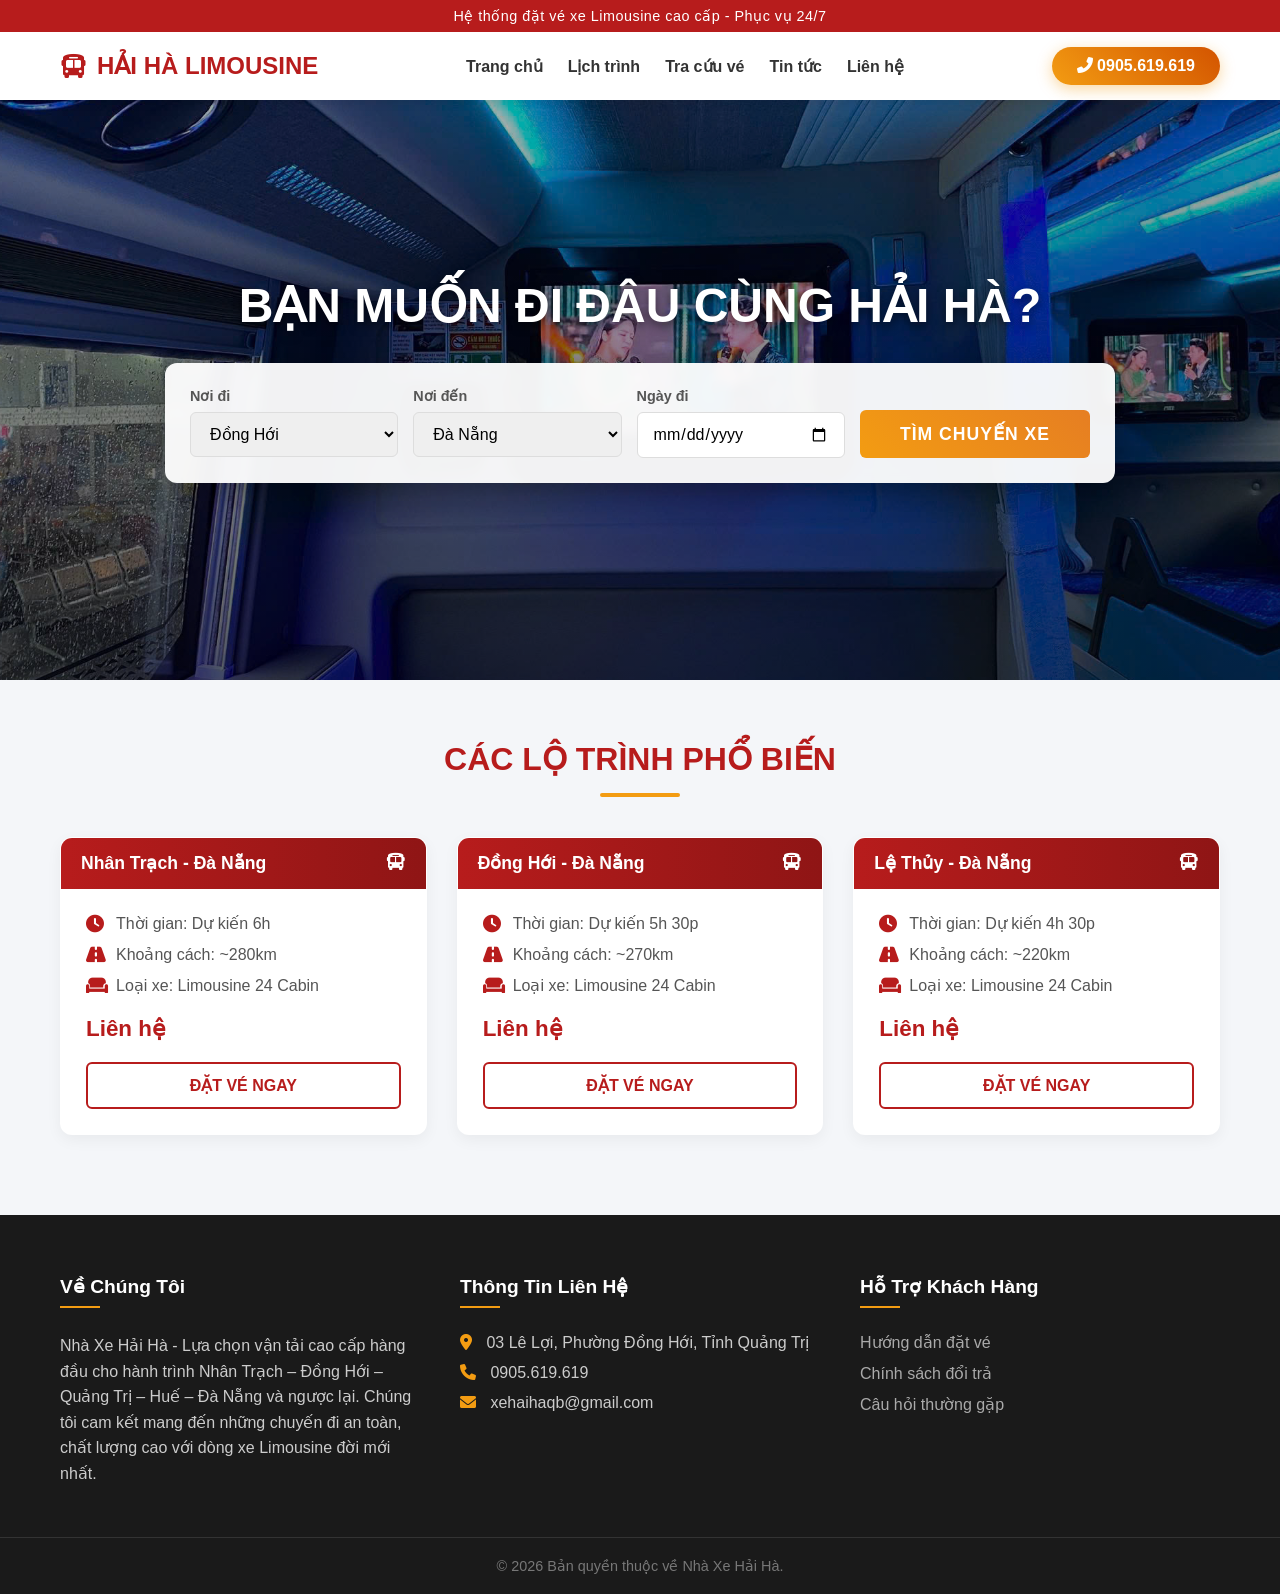
==== index.html @ 60cc26a9 "Initial commit: Giao diện nhà xe Hải Hà hoàn chỉnh" ====
<!DOCTYPE html>
<html lang="vi">
<head>
    <meta charset="UTF-8">
    <meta name="viewport" content="width=device-width, initial-scale=1.0">
    <title>Trang Chủ - Nhà Xe Hải Hà</title>
    <link rel="stylesheet" href="https://cdnjs.cloudflare.com/ajax/libs/font-awesome/6.0.0/css/all.min.css">
    <style>
        :root {
            --primary-color: #B71C1C;
            --secondary-color: #f39c12;
            --text-color: #333;
            --white: #ffffff;
            --bg-light: #f4f6f9;
        }

        * {
            margin: 0;
            padding: 0;
            box-sizing: border-box;
            font-family: 'Segoe UI', Tahoma, Geneva, Verdana, sans-serif;
        }

        html { scroll-behavior: smooth; }

        body {
            background-color: var(--bg-light);
            color: var(--text-color);
            overflow-x: hidden;
        }

        /* --- PRELOADER --- */
        #preloader {
            position: fixed;
            top: 0;
            left: 0;
            width: 100%;
            height: 100%;
            background-color: var(--white);
            z-index: 9999;
            display: flex;
            justify-content: center;
            align-items: center;
            flex-direction: column;
            transition: opacity 0.5s ease-out;
        }

        .loader {
            border: 5px solid #f3f3f3;
            border-top: 5px solid var(--primary-color);
            border-radius: 50%;
            width: 50px;
            height: 50px;
            animation: spin 1s linear infinite;
            margin-bottom: 15px;
        }

        .loader-text {
            color: var(--primary-color);
            font-weight: bold;
            font-size: 1.2rem;
            letter-spacing: 2px;
            animation: blink 1.5s infinite;
        }

        @keyframes spin { 0% { transform: rotate(0deg); } 100% { transform: rotate(360deg); } }
        @keyframes blink { 0%, 100% { opacity: 1; } 50% { opacity: 0.5; } }

        /* --- HEADER --- */
        header {
            background-color: var(--white);
            box-shadow: 0 2px 10px rgba(0,0,0,0.1);
            position: fixed;
            width: 100%;
            top: 0;
            z-index: 1000;
            animation: slideDown 0.8s ease-out;
        }

        @keyframes slideDown {
            from { transform: translateY(-100%); }
            to { transform: translateY(0); }
        }

        .top-bar {
            background-color: var(--primary-color);
            color: var(--white);
            padding: 8px 0;
            font-size: 0.9rem;
            text-align: center;
            letter-spacing: 0.5px;
        }

        .nav-container {
            max-width: 1200px;
            margin: 0 auto;
            display: flex;
            justify-content: space-between;
            align-items: center;
            padding: 15px 20px;
        }

        .logo {
            font-size: 24px;
            font-weight: 800;
            color: var(--primary-color);
            text-transform: uppercase;
            text-decoration: none;
            display: flex;
            align-items: center;
            gap: 10px;
        }

        .nav-links {
            list-style: none;
            display: flex;
            gap: 25px;
        }

        .nav-links a {
            text-decoration: none;
            color: var(--text-color);
            font-weight: 600;
            transition: all 0.3s ease;
            position: relative;
        }

        .nav-links a::after {
            content: '';
            position: absolute;
            width: 0;
            height: 2px;
            bottom: -5px;
            left: 0;
            background-color: var(--primary-color);
            transition: width 0.3s;
        }

        .nav-links a:hover::after { width: 100%; }
        .nav-links a:hover { color: var(--primary-color); }

        .hotline-btn {
            background: linear-gradient(45deg, var(--secondary-color), #d35400);
            color: var(--white);
            padding: 10px 25px;
            border-radius: 50px;
            text-decoration: none;
            font-weight: bold;
            box-shadow: 0 4px 15px rgba(243, 156, 18, 0.4);
            transition: transform 0.3s ease;
        }

        .hotline-btn:hover { transform: scale(1.05); }

        /* --- HERO SECTION --- */
        .hero {
            margin-top: 80px; 
            height: 600px;
            position: relative; 
            display: flex;
            flex-direction: column;
            justify-content: center;
            align-items: center;
            text-align: center;
            color: var(--white);
            padding: 20px;
            overflow: hidden; 
            background-color: #222;
        }

        .hero-slideshow {
            position: absolute;
            top: 0;
            left: 0;
            width: 100%;
            height: 100%;
            z-index: 0;
        }

        .slide-item {
            position: absolute;
            top: 0;
            left: 0;
            width: 100%;
            height: 100%;
            background-size: cover;
            background-position: center;
            background-repeat: no-repeat;
            opacity: 0;
            transform: scale(1);
            transition: opacity 1s ease-in-out, transform 6s linear; 
        }

        .slide-item.active {
            opacity: 1; 
            transform: scale(1.1); 
        }

        .hero-overlay {
            position: absolute;
            top: 0;
            left: 0;
            width: 100%;
            height: 100%;
            background: linear-gradient(to bottom, rgba(0,0,0,0.3), rgba(0,0,0,0.6));
            z-index: 1; 
        }

        .hero h1, .search-box { position: relative; z-index: 2; }

        @keyframes fadeInUp {
            from { opacity: 0; transform: translateY(40px); }
            to { opacity: 1; transform: translateY(0); }
        }

        .hero h1 {
            font-size: 3rem;
            margin-bottom: 30px;
            text-transform: uppercase;
            text-shadow: 0 4px 10px rgba(0,0,0,0.5);
            opacity: 0; 
            animation: fadeInUp 1s ease-out 0.5s forwards; 
        }

        /* --- SEARCH BOX --- */
        .search-box {
            background: rgba(255, 255, 255, 0.95);
            padding: 25px;
            border-radius: 12px;
            display: flex;
            flex-wrap: wrap;
            gap: 15px;
            box-shadow: 0 8px 30px rgba(0,0,0,0.3);
            max-width: 950px;
            width: 100%;
            color: var(--text-color);
            backdrop-filter: blur(5px);
            opacity: 0;
            animation: fadeInUp 1s ease-out 0.8s forwards;
        }

        .input-group {
            flex: 1;
            min-width: 200px;
            display: flex;
            flex-direction: column;
            text-align: left;
        }

        .input-group label {
            font-size: 0.9rem;
            color: #555;
            margin-bottom: 8px;
            font-weight: 700;
        }

        .input-group input, .input-group select {
            padding: 12px 15px;
            border: 1px solid #ddd;
            border-radius: 6px;
            font-size: 1rem;
            outline: none;
            transition: border-color 0.3s, box-shadow 0.3s;
        }

        .input-group input:focus, .input-group select:focus {
            border-color: var(--secondary-color);
            box-shadow: 0 0 0 3px rgba(243, 156, 18, 0.2);
        }

        .search-btn {
            background: linear-gradient(45deg, var(--secondary-color), #e67e22);
            color: var(--white);
            border: none;
            padding: 0 40px;
            border-radius: 6px;
            font-size: 1.1rem;
            font-weight: 700;
            cursor: pointer;
            transition: all 0.3s;
            margin-top: auto; 
            height: 48px; 
            text-transform: uppercase;
            letter-spacing: 1px;
            animation: pulse 2s infinite;
        }

        @keyframes pulse {
            0% { box-shadow: 0 0 0 0 rgba(243, 156, 18, 0.7); }
            70% { box-shadow: 0 0 0 10px rgba(243, 156, 18, 0); }
            100% { box-shadow: 0 0 0 0 rgba(243, 156, 18, 0); }
        }

        .search-btn:hover {
            transform: translateY(-2px);
            box-shadow: 0 5px 15px rgba(230, 126, 34, 0.4);
        }

        /* --- ROUTES LIST (Đã chỉnh sửa phần này) --- */
        .container {
            max-width: 1200px;
            margin: 60px auto;
            padding: 0 20px;
        }

        /* Sửa layout tiêu đề ra giữa chuẩn */
        .section-title {
            text-align: center; /* Căn giữa văn bản */
            margin-bottom: 40px;
            color: var(--primary-color);
            text-transform: uppercase;
            font-size: 2rem;
            font-weight: 800; /* Đậm hơn */
            position: relative;
            /* Xóa các thuộc tính transform cũ */
            opacity: 0;
            animation: fadeInUp 1s ease-out 1s forwards;
        }
        
        /* Chỉnh dấu gạch chân nằm giữa theo tiêu đề */
        .section-title::after {
            content: '';
            display: block;
            width: 80px; /* Dài hơn chút cho đẹp */
            height: 4px;
            background: var(--secondary-color);
            margin: 15px auto 0; /* Auto margin để tự căn giữa theo cha */
            border-radius: 2px;
        }

        .route-grid {
            display: grid;
            grid-template-columns: repeat(auto-fit, minmax(320px, 1fr));
            gap: 30px;
            justify-content: center; /* Căn giữa các thẻ vé nếu màn hình quá rộng */
        }

        .route-card {
            background: var(--white);
            border-radius: 12px;
            overflow: hidden;
            box-shadow: 0 5px 15px rgba(0,0,0,0.05);
            transition: all 0.4s ease;
            border: 1px solid transparent;
            position: relative;
            top: 0;
            opacity: 0; 
            animation: fadeInUp 0.8s ease-out forwards;
        }

        .route-card:nth-child(1) { animation-delay: 1.2s; }
        .route-card:nth-child(2) { animation-delay: 1.4s; }
        .route-card:nth-child(3) { animation-delay: 1.6s; }

        .route-card:hover {
            top: -10px;
            box-shadow: 0 15px 30px rgba(0,0,0,0.15);
            border-color: rgba(183, 28, 28, 0.2);
        }

        .card-header {
            background: linear-gradient(to right, var(--primary-color), #8f1515);
            color: white;
            padding: 15px 20px;
            font-weight: bold;
            display: flex;
            justify-content: space-between;
            font-size: 1.1rem;
        }

        .card-body { padding: 25px; }

        .route-info {
            margin-bottom: 12px;
            font-size: 1rem;
            color: #555;
            display: flex;
            align-items: center;
        }

        .route-info i {
            width: 30px;
            color: var(--primary-color);
            font-size: 1.1rem;
        }

        .price {
            font-size: 1.4rem;
            color: var(--primary-color);
            font-weight: 800;
            margin-top: 20px;
            display: block;
        }

        .book-btn {
            display: block;
            width: 100%;
            padding: 12px;
            background-color: var(--white);
            color: var(--primary-color);
            text-align: center;
            text-decoration: none;
            margin-top: 20px;
            border-radius: 6px;
            font-weight: bold;
            border: 2px solid var(--primary-color);
            transition: all 0.3s;
            text-transform: uppercase;
        }

        .book-btn:hover {
            background-color: var(--primary-color);
            color: var(--white);
            box-shadow: 0 5px 15px rgba(183, 28, 28, 0.3);
        }

        /* --- FOOTER --- */
        footer {
            background-color: #1a1a1a;
            color: #ccc;
            padding: 60px 0 20px;
            margin-top: 80px;
        }

        .footer-content {
            max-width: 1200px;
            margin: 0 auto;
            padding: 0 20px;
            display: grid;
            grid-template-columns: repeat(auto-fit, minmax(250px, 1fr));
            gap: 40px;
        }

        .footer-col h3 {
            color: var(--white);
            margin-bottom: 25px;
            font-size: 1.2rem;
            position: relative;
            padding-bottom: 10px;
        }
        
        .footer-col h3::before {
            content: '';
            position: absolute;
            left: 0;
            bottom: 0;
            width: 40px;
            height: 2px;
            background: var(--secondary-color);
        }

        .footer-col p { line-height: 1.6; }
        .footer-col ul { list-style: none; }
        .footer-col ul li { margin-bottom: 12px; }
        
        .footer-col ul li a {
            text-decoration: none;
            transition: color 0.3s;
        }
        
        .footer-col ul li a:hover {
            color: var(--secondary-color) !important;
            padding-left: 5px;
        }

        .footer-col i {
            margin-right: 10px;
            color: var(--secondary-color);
        }

        .copyright {
            text-align: center;
            padding-top: 20px;
            border-top: 1px solid #333;
            margin-top: 50px;
            font-size: 0.9rem;
            color: #777;
        }
    </style>
</head>
<body>

    <div id="preloader">
        <div class="loader"></div>
        <div class="loader-text">HẢI HÀ LIMOUSINE...</div>
    </div>

    <header>
        <div class="top-bar">
            Hệ thống đặt vé xe Limousine cao cấp - Phục vụ 24/7
        </div>
        <div class="nav-container">
            <a href="#" class="logo"><i class="fas fa-bus"></i> HẢI HÀ LIMOUSINE</a>
            <ul class="nav-links">
                <li><a href="#">Trang chủ</a></li>
                <li><a href="#">Lịch trình</a></li>
                <li><a href="#">Tra cứu vé</a></li>
                <li><a href="#">Tin tức</a></li>
                <li><a href="#">Liên hệ</a></li>
            </ul>
            <a href="tel:0900000000" class="hotline-btn"><i class="fas fa-phone-alt"></i> 0905.619.619</a>
        </div>
    </header>

    <section class="hero">
        <div class="hero-slideshow">
            <div class="slide-item active" style="background-image: url('avata1.jpg');"></div>
            <div class="slide-item" style="background-image: url('avata2.jpg');"></div>
            <div class="slide-item" style="background-image: url('avata3.jpg');"></div>
            <div class="slide-item" style="background-image: url('avata4.jpg');"></div>
            <div class="slide-item" style="background-image: url('avata5.jpg');"></div>
            <div class="slide-item" style="background-image: url('avata6.jpg');"></div>
            <div class="slide-item" style="background-image: url('avata7.jpg');"></div>
            <div class="slide-item" style="background-image: url('avata8.jpg');"></div>
        </div>

        <div class="hero-overlay"></div>

        <h1>Bạn muốn đi đâu cùng Hải Hà?</h1>
        
        <div class="search-box">
            <div class="input-group">
                <label>Nơi đi</label>
                <select>
                    <option>Đồng Hới </option>
                    <option>Nhân Trạch</option>
                    <option>Ba Dốc</option>
                    <option>Quán Hàu</option>
                    <option>Dinh Mười</option>
                    <option>Lệ Thủy</option>
                    <option>Đà Nẵng</option>
                </select>
            </div>
            <div class="input-group">
                <label>Nơi đến</label>
                <select>
                    <option>Đà Nẵng</option>
                    <option>Ba Dốc</option>
                    <option>Nhân Trạch</option>
                    <option>Quang Phú</option>
                    <option>Đồng Hới</option>
                </select>
            </div>
            <div class="input-group">
                <label>Ngày đi</label>
                <input type="date">
            </div>
            <button class="search-btn" onclick="window.open('https://vexere.com/vi-VN/xe-hai-ha-limousine/', '_blank')">TÌM CHUYẾN XE</button>
        </div>
    </section>

    <section class="container" id="routes">
        <h2 class="section-title">Các Lộ Trình Phổ Biến</h2>
        
        <div class="route-grid">
            
            <div class="route-card">
                <div class="card-header">
                    <span>Nhân Trạch - Đà Nẵng</span>
                    <i class="fas fa-bus"></i>
                </div>
                <div class="card-body">
                    <div class="route-info"><i class="fas fa-clock"></i> Thời gian: Dự kiến 6h</div>
                    <div class="route-info"><i class="fas fa-road"></i> Khoảng cách: ~280km</div>
                    <div class="route-info"><i class="fas fa-couch"></i> Loại xe: Limousine 24 Cabin</div>
                    <span class="price">Liên hệ</span>
                    <a href="https://vexere.com/vi-VN/xe-hai-ha-limousine/" target="_blank" class="book-btn">Đặt vé ngay</a>
                </div>
            </div>

            <div class="route-card">
                <div class="card-header">
                    <span>Đồng Hới - Đà Nẵng</span>
                    <i class="fas fa-bus"></i>
                </div>
                <div class="card-body">
                    <div class="route-info"><i class="fas fa-clock"></i> Thời gian: Dự kiến 5h 30p</div>
                    <div class="route-info"><i class="fas fa-road"></i> Khoảng cách: ~270km</div>
                    <div class="route-info"><i class="fas fa-couch"></i> Loại xe: Limousine 24 Cabin</div>
                    <span class="price">Liên hệ</span>
                    <a href="https://vexere.com/vi-VN/xe-hai-ha-limousine/" target="_blank" class="book-btn">Đặt vé ngay</a>
                </div>
            </div>

            <div class="route-card">
                <div class="card-header">
                    <span>Lệ Thủy - Đà Nẵng</span>
                    <i class="fas fa-bus"></i>
                </div>
                <div class="card-body">
                    <div class="route-info"><i class="fas fa-clock"></i> Thời gian: Dự kiến 4h 30p</div>
                    <div class="route-info"><i class="fas fa-road"></i> Khoảng cách: ~220km</div>
                    <div class="route-info"><i class="fas fa-couch"></i> Loại xe: Limousine 24 Cabin</div>
                    <span class="price">Liên hệ</span>
                    <a href="https://vexere.com/vi-VN/xe-hai-ha-limousine/" target="_blank" class="book-btn">Đặt vé ngay</a>
                </div>
            </div>

        </div>
    </section>

    <footer>
        <div class="footer-content">
            <div class="footer-col">
                <h3>Về Chúng Tôi</h3>
                <p>Nhà Xe Hải Hà - Lựa chọn vận tải cao cấp hàng đầu cho hành trình Nhân Trạch – Đồng Hới – Quảng Trị – Huế – Đà Nẵng và ngược lại. Chúng tôi cam kết mang đến những chuyến đi an toàn, chất lượng cao với dòng xe Limousine đời mới nhất.</p>
            </div>
            <div class="footer-col">
                <h3>Thông Tin Liên Hệ</h3>
                <ul>
                    <li><i class="fas fa-map-marker-alt"></i> 03 Lê Lợi, Phường Đồng Hới, Tỉnh Quảng Trị</li>
                    <li><i class="fas fa-phone"></i> 0905.619.619</li>
                    <li><i class="fas fa-envelope"></i> xehaihaqb@gmail.com</li>
                </ul>
            </div>
            <div class="footer-col">
                <h3>Hỗ Trợ Khách Hàng</h3>
                <ul>
                    <li><a href="#" style="color:#aaa">Hướng dẫn đặt vé</a></li>
                    <li><a href="#" style="color:#aaa">Chính sách đổi trả</a></li>
                    <li><a href="#" style="color:#aaa">Câu hỏi thường gặp</a></li>
                </ul>
            </div>
        </div>
        <div class="copyright">
            &copy; 2026 Bản quyền thuộc về Nhà Xe Hải Hà.
        </div>
    </footer>

    <script>
        // PRELOADER
        window.addEventListener('load', function() {
            const preloader = document.getElementById('preloader');
            setTimeout(function() {
                preloader.style.opacity = '0';
                setTimeout(function() {
                    preloader.style.display = 'none';
                }, 500);
            }, 800);
        });

        // SLIDESHOW
        const slides = document.querySelectorAll('.slide-item');
        let currentSlide = 0;

        function nextSlide() {
            if (slides.length > 0) {
                slides[currentSlide].classList.remove('active');
                currentSlide = (currentSlide + 1) % slides.length;
                slides[currentSlide].classList.add('active');
            }
        }

        setInterval(nextSlide, 5000);
    </script>

</body>
</html>
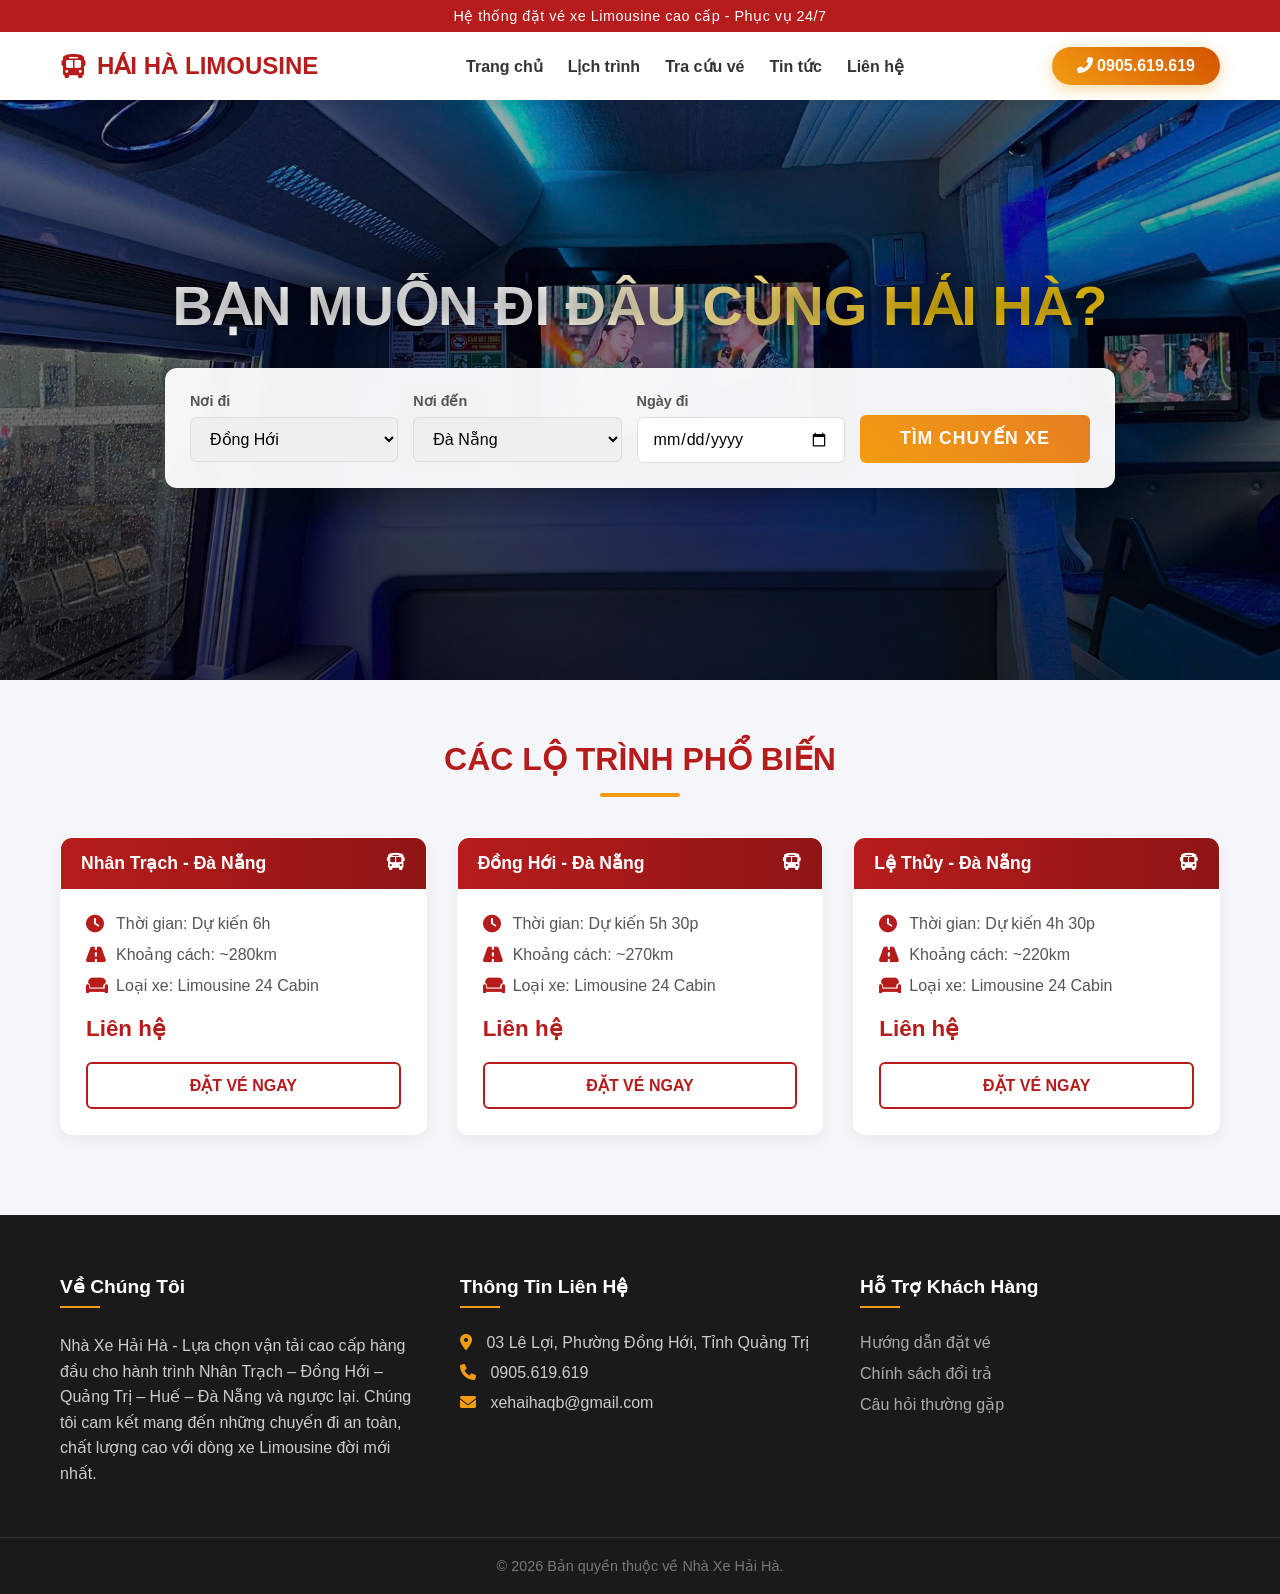
==== commit 86514812: "Cap nhat noi dung moi" ====
--- a/index.html
+++ b/index.html
@@ -100,6 +100,7 @@
             padding: 15px 20px;
         }
 
+        /* Hiệu ứng Logo quét sáng (Shimmer) */
         .logo {
             font-size: 24px;
             font-weight: 800;
@@ -109,6 +110,27 @@
             display: flex;
             align-items: center;
             gap: 10px;
+            position: relative;
+            overflow: hidden;
+        }
+
+        /* Tạo luồng sáng chạy qua logo */
+        .logo::before {
+            content: '';
+            position: absolute;
+            top: 0;
+            left: -100%;
+            width: 100%;
+            height: 100%;
+            background: linear-gradient(90deg, transparent, rgba(255,255,255,0.8), transparent);
+            transform: skewX(-25deg);
+            animation: shimmer 3s infinite;
+        }
+
+        @keyframes shimmer {
+            0% { left: -100%; }
+            20% { left: 100%; }
+            100% { left: 100%; }
         }
 
         .nav-links {
@@ -202,27 +224,62 @@
             left: 0;
             width: 100%;
             height: 100%;
-            background: linear-gradient(to bottom, rgba(0,0,0,0.3), rgba(0,0,0,0.6));
+            background: linear-gradient(to bottom, rgba(0,0,0,0.3), rgba(0,0,0,0.7));
             z-index: 1; 
         }
 
         .hero h1, .search-box { position: relative; z-index: 2; }
 
+        /* Animation mới cho H1: Tracking In + Gradient Text */
+        @keyframes trackingInExpand {
+            0% {
+                letter-spacing: -0.5em;
+                opacity: 0;
+            }
+            40% {
+                opacity: 0.6;
+            }
+            100% {
+                opacity: 1;
+                letter-spacing: normal;
+            }
+        }
+        
+        /* Hiệu ứng chữ ánh kim chảy */
+        @keyframes textFlow {
+            0% { background-position: 0% 50%; }
+            50% { background-position: 100% 50%; }
+            100% { background-position: 0% 50%; }
+        }
+
+        .hero h1 {
+            font-size: 3.5rem; /* To hơn chút */
+            margin-bottom: 30px;
+            font-weight: 900;
+            text-transform: uppercase;
+            
+            /* Tạo màu Gradient cho chữ (Hiệu ứng chữ vàng kim) */
+            background: linear-gradient(to right, #ffffff 20%, #f1c40f 40%, #f1c40f 60%, #ffffff 80%);
+            background-size: 200% auto;
+            color: #fff;
+            background-clip: text;
+            -webkit-background-clip: text;
+            -webkit-text-fill-color: transparent;
+
+            text-shadow: 0 0 20px rgba(0,0,0,0.5); /* Bóng đổ nhẹ đằng sau để nổi bật trên nền */
+            
+            /* Kết hợp 2 animation: Xuất hiện và Chảy màu */
+            animation: trackingInExpand 1.2s cubic-bezier(0.215, 0.610, 0.355, 1.000) 0.5s both,
+                       textFlow 3s linear infinite;
+        }
+
+        /* --- SEARCH BOX --- */
+        /* Animation nổi lên từ dưới */
         @keyframes fadeInUp {
             from { opacity: 0; transform: translateY(40px); }
             to { opacity: 1; transform: translateY(0); }
         }
 
-        .hero h1 {
-            font-size: 3rem;
-            margin-bottom: 30px;
-            text-transform: uppercase;
-            text-shadow: 0 4px 10px rgba(0,0,0,0.5);
-            opacity: 0; 
-            animation: fadeInUp 1s ease-out 0.5s forwards; 
-        }
-
-        /* --- SEARCH BOX --- */
         .search-box {
             background: rgba(255, 255, 255, 0.95);
             padding: 25px;
@@ -236,7 +293,7 @@
             color: var(--text-color);
             backdrop-filter: blur(5px);
             opacity: 0;
-            animation: fadeInUp 1s ease-out 0.8s forwards;
+            animation: fadeInUp 1s ease-out 1.2s forwards; /* Chạy sau H1 */
         }
 
         .input-group {
@@ -296,43 +353,59 @@
             box-shadow: 0 5px 15px rgba(230, 126, 34, 0.4);
         }
 
-        /* --- ROUTES LIST (Đã chỉnh sửa phần này) --- */
+        /* --- ROUTES LIST --- */
         .container {
             max-width: 1200px;
             margin: 60px auto;
             padding: 0 20px;
         }
 
-        /* Sửa layout tiêu đề ra giữa chuẩn */
+        /* Animation cho Tiêu đề Section: Focus Blur (Mờ -> Rõ) */
+        @keyframes textFocusIn {
+            0% {
+                filter: blur(12px);
+                opacity: 0;
+            }
+            100% {
+                filter: blur(0px);
+                opacity: 1;
+            }
+        }
+
         .section-title {
-            text-align: center; /* Căn giữa văn bản */
+            text-align: center; 
             margin-bottom: 40px;
             color: var(--primary-color);
             text-transform: uppercase;
             font-size: 2rem;
-            font-weight: 800; /* Đậm hơn */
+            font-weight: 800; 
             position: relative;
-            /* Xóa các thuộc tính transform cũ */
+            
             opacity: 0;
-            animation: fadeInUp 1s ease-out 1s forwards;
+            animation: textFocusIn 1s cubic-bezier(0.550, 0.085, 0.680, 0.530) 1.5s forwards; /* Delay 1.5s */
         }
         
-        /* Chỉnh dấu gạch chân nằm giữa theo tiêu đề */
         .section-title::after {
             content: '';
             display: block;
-            width: 80px; /* Dài hơn chút cho đẹp */
+            width: 0px; /* Bắt đầu từ 0 */
             height: 4px;
             background: var(--secondary-color);
-            margin: 15px auto 0; /* Auto margin để tự căn giữa theo cha */
+            margin: 15px auto 0; 
             border-radius: 2px;
+            /* Animation gạch chân chạy ra 2 bên */
+            animation: expandWidth 0.8s ease-out 2s forwards;
+        }
+
+        @keyframes expandWidth {
+            to { width: 80px; }
         }
 
         .route-grid {
             display: grid;
             grid-template-columns: repeat(auto-fit, minmax(320px, 1fr));
             gap: 30px;
-            justify-content: center; /* Căn giữa các thẻ vé nếu màn hình quá rộng */
+            justify-content: center;
         }
 
         .route-card {
@@ -348,9 +421,9 @@
             animation: fadeInUp 0.8s ease-out forwards;
         }
 
-        .route-card:nth-child(1) { animation-delay: 1.2s; }
-        .route-card:nth-child(2) { animation-delay: 1.4s; }
-        .route-card:nth-child(3) { animation-delay: 1.6s; }
+        .route-card:nth-child(1) { animation-delay: 1.8s; }
+        .route-card:nth-child(2) { animation-delay: 2.0s; }
+        .route-card:nth-child(3) { animation-delay: 2.2s; }
 
         .route-card:hover {
             top: -10px;
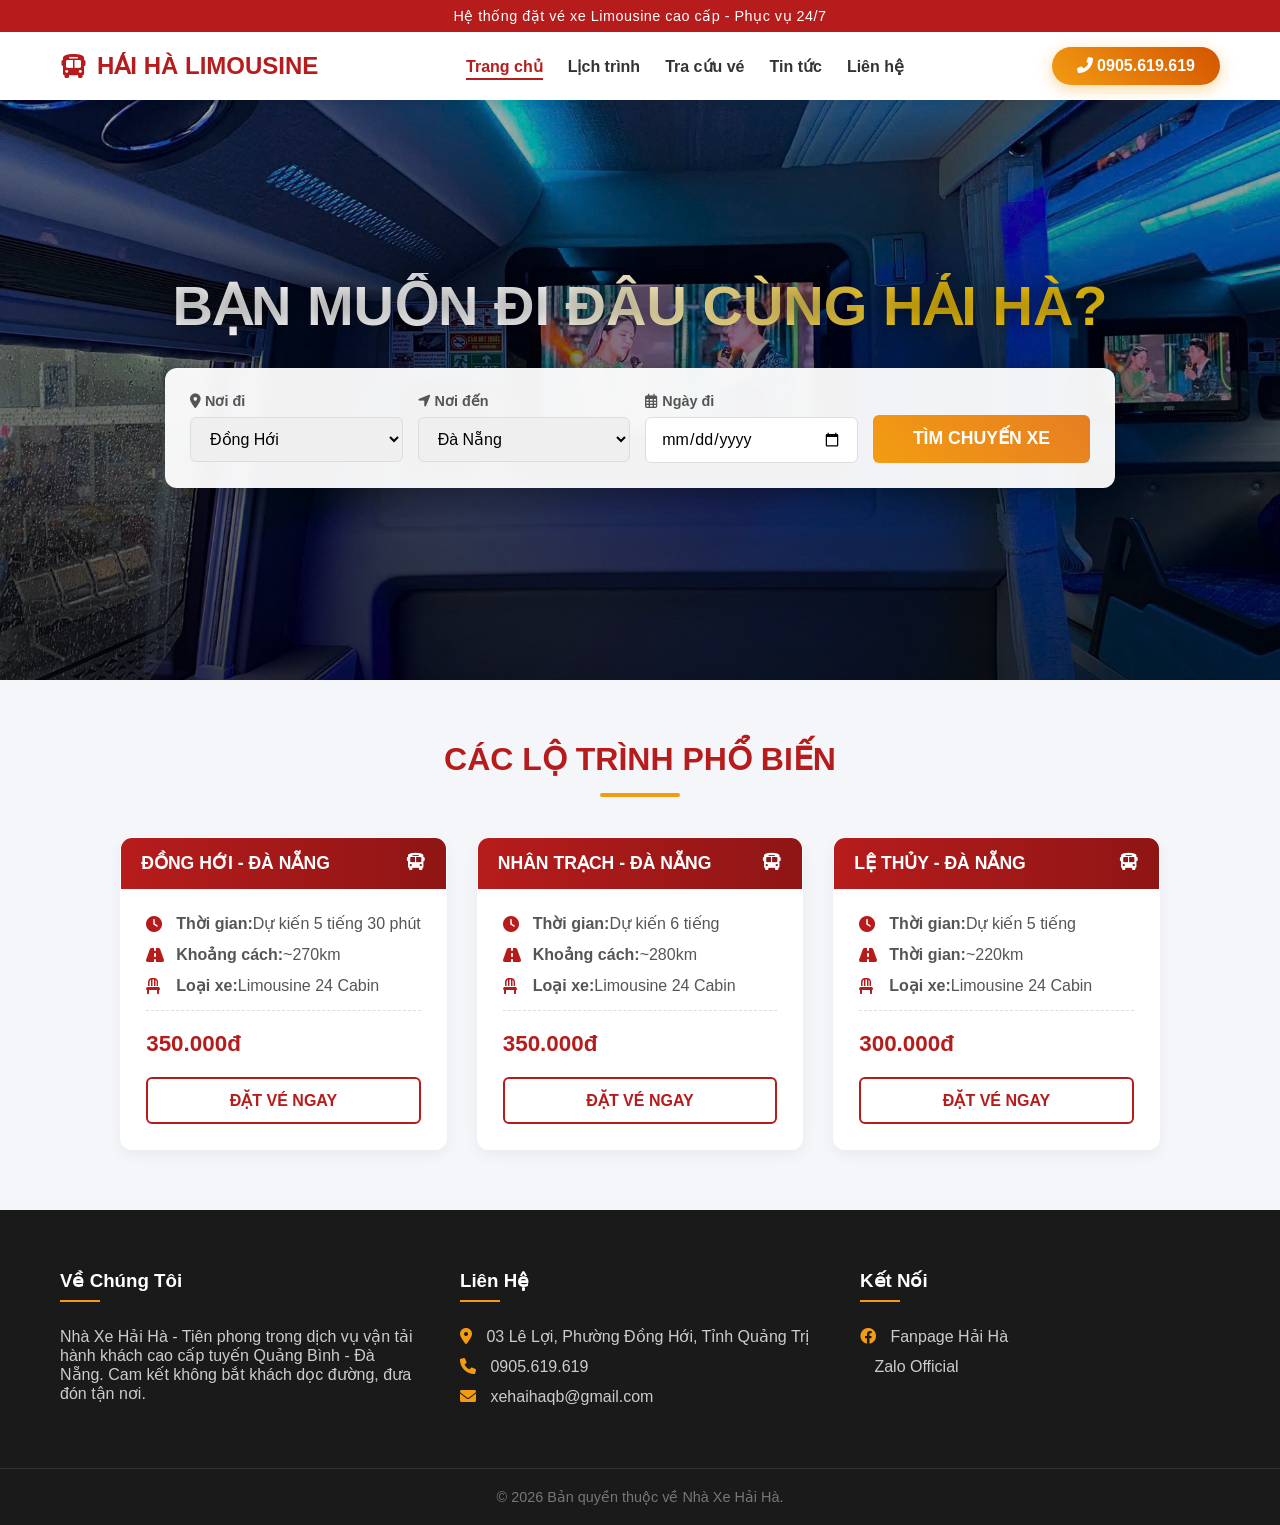
==== commit 6a1bf136: "Hoàn thiện toàn bộ giao diện: Trang chủ, Lịch trình, Liên hệ và CSS" ====
--- a/index.html
+++ b/index.html
@@ -5,549 +5,28 @@
     <meta name="viewport" content="width=device-width, initial-scale=1.0">
     <title>Trang Chủ - Nhà Xe Hải Hà</title>
     <link rel="stylesheet" href="https://cdnjs.cloudflare.com/ajax/libs/font-awesome/6.0.0/css/all.min.css">
+    <link rel="stylesheet" href="style.css">
+    
     <style>
-        :root {
-            --primary-color: #B71C1C;
-            --secondary-color: #f39c12;
-            --text-color: #333;
-            --white: #ffffff;
-            --bg-light: #f4f6f9;
-        }
-
-        * {
-            margin: 0;
-            padding: 0;
-            box-sizing: border-box;
-            font-family: 'Segoe UI', Tahoma, Geneva, Verdana, sans-serif;
-        }
-
-        html { scroll-behavior: smooth; }
-
-        body {
-            background-color: var(--bg-light);
-            color: var(--text-color);
-            overflow-x: hidden;
-        }
-
-        /* --- PRELOADER --- */
-        #preloader {
-            position: fixed;
-            top: 0;
-            left: 0;
-            width: 100%;
-            height: 100%;
-            background-color: var(--white);
-            z-index: 9999;
-            display: flex;
-            justify-content: center;
-            align-items: center;
-            flex-direction: column;
-            transition: opacity 0.5s ease-out;
-        }
-
-        .loader {
-            border: 5px solid #f3f3f3;
-            border-top: 5px solid var(--primary-color);
-            border-radius: 50%;
-            width: 50px;
-            height: 50px;
-            animation: spin 1s linear infinite;
-            margin-bottom: 15px;
-        }
-
-        .loader-text {
-            color: var(--primary-color);
-            font-weight: bold;
-            font-size: 1.2rem;
-            letter-spacing: 2px;
-            animation: blink 1.5s infinite;
-        }
-
-        @keyframes spin { 0% { transform: rotate(0deg); } 100% { transform: rotate(360deg); } }
-        @keyframes blink { 0%, 100% { opacity: 1; } 50% { opacity: 0.5; } }
-
-        /* --- HEADER --- */
-        header {
-            background-color: var(--white);
-            box-shadow: 0 2px 10px rgba(0,0,0,0.1);
-            position: fixed;
-            width: 100%;
-            top: 0;
-            z-index: 1000;
-            animation: slideDown 0.8s ease-out;
-        }
-
-        @keyframes slideDown {
-            from { transform: translateY(-100%); }
-            to { transform: translateY(0); }
-        }
-
-        .top-bar {
-            background-color: var(--primary-color);
-            color: var(--white);
-            padding: 8px 0;
-            font-size: 0.9rem;
-            text-align: center;
-            letter-spacing: 0.5px;
-        }
-
-        .nav-container {
-            max-width: 1200px;
-            margin: 0 auto;
-            display: flex;
-            justify-content: space-between;
-            align-items: center;
-            padding: 15px 20px;
-        }
-
-        /* Hiệu ứng Logo quét sáng (Shimmer) */
-        .logo {
-            font-size: 24px;
-            font-weight: 800;
-            color: var(--primary-color);
-            text-transform: uppercase;
-            text-decoration: none;
-            display: flex;
-            align-items: center;
-            gap: 10px;
-            position: relative;
-            overflow: hidden;
-        }
-
-        /* Tạo luồng sáng chạy qua logo */
-        .logo::before {
-            content: '';
-            position: absolute;
-            top: 0;
-            left: -100%;
-            width: 100%;
-            height: 100%;
-            background: linear-gradient(90deg, transparent, rgba(255,255,255,0.8), transparent);
-            transform: skewX(-25deg);
-            animation: shimmer 3s infinite;
-        }
-
-        @keyframes shimmer {
-            0% { left: -100%; }
-            20% { left: 100%; }
-            100% { left: 100%; }
-        }
-
-        .nav-links {
-            list-style: none;
-            display: flex;
-            gap: 25px;
-        }
-
-        .nav-links a {
-            text-decoration: none;
-            color: var(--text-color);
-            font-weight: 600;
-            transition: all 0.3s ease;
-            position: relative;
-        }
-
-        .nav-links a::after {
-            content: '';
-            position: absolute;
-            width: 0;
-            height: 2px;
-            bottom: -5px;
-            left: 0;
-            background-color: var(--primary-color);
-            transition: width 0.3s;
-        }
-
-        .nav-links a:hover::after { width: 100%; }
-        .nav-links a:hover { color: var(--primary-color); }
-
-        .hotline-btn {
-            background: linear-gradient(45deg, var(--secondary-color), #d35400);
-            color: var(--white);
-            padding: 10px 25px;
-            border-radius: 50px;
-            text-decoration: none;
-            font-weight: bold;
-            box-shadow: 0 4px 15px rgba(243, 156, 18, 0.4);
-            transition: transform 0.3s ease;
-        }
-
-        .hotline-btn:hover { transform: scale(1.05); }
-
-        /* --- HERO SECTION --- */
-        .hero {
-            margin-top: 80px; 
-            height: 600px;
-            position: relative; 
-            display: flex;
-            flex-direction: column;
-            justify-content: center;
-            align-items: center;
-            text-align: center;
-            color: var(--white);
-            padding: 20px;
-            overflow: hidden; 
-            background-color: #222;
-        }
-
-        .hero-slideshow {
-            position: absolute;
-            top: 0;
-            left: 0;
-            width: 100%;
-            height: 100%;
-            z-index: 0;
-        }
-
-        .slide-item {
-            position: absolute;
-            top: 0;
-            left: 0;
-            width: 100%;
-            height: 100%;
-            background-size: cover;
-            background-position: center;
-            background-repeat: no-repeat;
-            opacity: 0;
-            transform: scale(1);
-            transition: opacity 1s ease-in-out, transform 6s linear; 
-        }
-
-        .slide-item.active {
-            opacity: 1; 
-            transform: scale(1.1); 
-        }
-
-        .hero-overlay {
-            position: absolute;
-            top: 0;
-            left: 0;
-            width: 100%;
-            height: 100%;
-            background: linear-gradient(to bottom, rgba(0,0,0,0.3), rgba(0,0,0,0.7));
-            z-index: 1; 
-        }
-
-        .hero h1, .search-box { position: relative; z-index: 2; }
-
-        /* Animation mới cho H1: Tracking In + Gradient Text */
-        @keyframes trackingInExpand {
-            0% {
-                letter-spacing: -0.5em;
-                opacity: 0;
-            }
-            40% {
-                opacity: 0.6;
-            }
-            100% {
-                opacity: 1;
-                letter-spacing: normal;
-            }
-        }
-        
-        /* Hiệu ứng chữ ánh kim chảy */
-        @keyframes textFlow {
-            0% { background-position: 0% 50%; }
-            50% { background-position: 100% 50%; }
-            100% { background-position: 0% 50%; }
-        }
-
-        .hero h1 {
-            font-size: 3.5rem; /* To hơn chút */
-            margin-bottom: 30px;
-            font-weight: 900;
-            text-transform: uppercase;
-            
-            /* Tạo màu Gradient cho chữ (Hiệu ứng chữ vàng kim) */
-            background: linear-gradient(to right, #ffffff 20%, #f1c40f 40%, #f1c40f 60%, #ffffff 80%);
-            background-size: 200% auto;
-            color: #fff;
-            background-clip: text;
-            -webkit-background-clip: text;
-            -webkit-text-fill-color: transparent;
-
-            text-shadow: 0 0 20px rgba(0,0,0,0.5); /* Bóng đổ nhẹ đằng sau để nổi bật trên nền */
-            
-            /* Kết hợp 2 animation: Xuất hiện và Chảy màu */
-            animation: trackingInExpand 1.2s cubic-bezier(0.215, 0.610, 0.355, 1.000) 0.5s both,
-                       textFlow 3s linear infinite;
-        }
-
-        /* --- SEARCH BOX --- */
-        /* Animation nổi lên từ dưới */
-        @keyframes fadeInUp {
-            from { opacity: 0; transform: translateY(40px); }
-            to { opacity: 1; transform: translateY(0); }
-        }
-
-        .search-box {
-            background: rgba(255, 255, 255, 0.95);
-            padding: 25px;
-            border-radius: 12px;
-            display: flex;
-            flex-wrap: wrap;
-            gap: 15px;
-            box-shadow: 0 8px 30px rgba(0,0,0,0.3);
-            max-width: 950px;
-            width: 100%;
-            color: var(--text-color);
-            backdrop-filter: blur(5px);
-            opacity: 0;
-            animation: fadeInUp 1s ease-out 1.2s forwards; /* Chạy sau H1 */
-        }
-
-        .input-group {
-            flex: 1;
-            min-width: 200px;
-            display: flex;
-            flex-direction: column;
-            text-align: left;
-        }
-
-        .input-group label {
-            font-size: 0.9rem;
-            color: #555;
-            margin-bottom: 8px;
-            font-weight: 700;
-        }
-
-        .input-group input, .input-group select {
-            padding: 12px 15px;
-            border: 1px solid #ddd;
-            border-radius: 6px;
-            font-size: 1rem;
-            outline: none;
-            transition: border-color 0.3s, box-shadow 0.3s;
-        }
-
-        .input-group input:focus, .input-group select:focus {
-            border-color: var(--secondary-color);
-            box-shadow: 0 0 0 3px rgba(243, 156, 18, 0.2);
-        }
-
-        .search-btn {
-            background: linear-gradient(45deg, var(--secondary-color), #e67e22);
-            color: var(--white);
-            border: none;
-            padding: 0 40px;
-            border-radius: 6px;
-            font-size: 1.1rem;
-            font-weight: 700;
-            cursor: pointer;
-            transition: all 0.3s;
-            margin-top: auto; 
-            height: 48px; 
-            text-transform: uppercase;
-            letter-spacing: 1px;
-            animation: pulse 2s infinite;
-        }
-
-        @keyframes pulse {
-            0% { box-shadow: 0 0 0 0 rgba(243, 156, 18, 0.7); }
-            70% { box-shadow: 0 0 0 10px rgba(243, 156, 18, 0); }
-            100% { box-shadow: 0 0 0 0 rgba(243, 156, 18, 0); }
-        }
-
-        .search-btn:hover {
-            transform: translateY(-2px);
-            box-shadow: 0 5px 15px rgba(230, 126, 34, 0.4);
-        }
-
-        /* --- ROUTES LIST --- */
-        .container {
-            max-width: 1200px;
-            margin: 60px auto;
-            padding: 0 20px;
-        }
-
-        /* Animation cho Tiêu đề Section: Focus Blur (Mờ -> Rõ) */
-        @keyframes textFocusIn {
-            0% {
-                filter: blur(12px);
-                opacity: 0;
-            }
-            100% {
-                filter: blur(0px);
-                opacity: 1;
-            }
-        }
-
-        .section-title {
-            text-align: center; 
-            margin-bottom: 40px;
-            color: var(--primary-color);
-            text-transform: uppercase;
-            font-size: 2rem;
-            font-weight: 800; 
-            position: relative;
-            
-            opacity: 0;
-            animation: textFocusIn 1s cubic-bezier(0.550, 0.085, 0.680, 0.530) 1.5s forwards; /* Delay 1.5s */
-        }
-        
-        .section-title::after {
-            content: '';
-            display: block;
-            width: 0px; /* Bắt đầu từ 0 */
-            height: 4px;
-            background: var(--secondary-color);
-            margin: 15px auto 0; 
-            border-radius: 2px;
-            /* Animation gạch chân chạy ra 2 bên */
-            animation: expandWidth 0.8s ease-out 2s forwards;
-        }
-
-        @keyframes expandWidth {
-            to { width: 80px; }
-        }
-
+        /* Mặc định (PC/Laptop): Luôn ép thành 3 cột bằng nhau */
         .route-grid {
             display: grid;
-            grid-template-columns: repeat(auto-fit, minmax(320px, 1fr));
-            gap: 30px;
-            justify-content: center;
+            grid-template-columns: repeat(3, 1fr); /* Quan trọng: Số 3 nghĩa là 3 cột */
+            gap: 30px;                             /* Khoảng cách giữa các thẻ */
+            width: 100%;
         }
 
-        .route-card {
-            background: var(--white);
-            border-radius: 12px;
-            overflow: hidden;
-            box-shadow: 0 5px 15px rgba(0,0,0,0.05);
-            transition: all 0.4s ease;
-            border: 1px solid transparent;
-            position: relative;
-            top: 0;
-            opacity: 0; 
-            animation: fadeInUp 0.8s ease-out forwards;
-        }
-
-        .route-card:nth-child(1) { animation-delay: 1.8s; }
-        .route-card:nth-child(2) { animation-delay: 2.0s; }
-        .route-card:nth-child(3) { animation-delay: 2.2s; }
-
-        .route-card:hover {
-            top: -10px;
-            box-shadow: 0 15px 30px rgba(0,0,0,0.15);
-            border-color: rgba(183, 28, 28, 0.2);
-        }
-
-        .card-header {
-            background: linear-gradient(to right, var(--primary-color), #8f1515);
-            color: white;
-            padding: 15px 20px;
-            font-weight: bold;
-            display: flex;
-            justify-content: space-between;
-            font-size: 1.1rem;
-        }
-
-        .card-body { padding: 25px; }
-
-        .route-info {
-            margin-bottom: 12px;
-            font-size: 1rem;
-            color: #555;
-            display: flex;
-            align-items: center;
-        }
-
-        .route-info i {
-            width: 30px;
-            color: var(--primary-color);
-            font-size: 1.1rem;
-        }
-
-        .price {
-            font-size: 1.4rem;
-            color: var(--primary-color);
-            font-weight: 800;
-            margin-top: 20px;
-            display: block;
-        }
-
-        .book-btn {
-            display: block;
-            width: 100%;
-            padding: 12px;
-            background-color: var(--white);
-            color: var(--primary-color);
-            text-align: center;
-            text-decoration: none;
-            margin-top: 20px;
-            border-radius: 6px;
-            font-weight: bold;
-            border: 2px solid var(--primary-color);
-            transition: all 0.3s;
-            text-transform: uppercase;
-        }
-
-        .book-btn:hover {
-            background-color: var(--primary-color);
-            color: var(--white);
-            box-shadow: 0 5px 15px rgba(183, 28, 28, 0.3);
-        }
-
-        /* --- FOOTER --- */
-        footer {
-            background-color: #1a1a1a;
-            color: #ccc;
-            padding: 60px 0 20px;
-            margin-top: 80px;
-        }
-
-        .footer-content {
-            max-width: 1200px;
-            margin: 0 auto;
-            padding: 0 20px;
-            display: grid;
-            grid-template-columns: repeat(auto-fit, minmax(250px, 1fr));
-            gap: 40px;
-        }
-
-        .footer-col h3 {
-            color: var(--white);
-            margin-bottom: 25px;
-            font-size: 1.2rem;
-            position: relative;
-            padding-bottom: 10px;
-        }
-        
-        .footer-col h3::before {
-            content: '';
-            position: absolute;
-            left: 0;
-            bottom: 0;
-            width: 40px;
-            height: 2px;
-            background: var(--secondary-color);
-        }
-
-        .footer-col p { line-height: 1.6; }
-        .footer-col ul { list-style: none; }
-        .footer-col ul li { margin-bottom: 12px; }
-        
-        .footer-col ul li a {
-            text-decoration: none;
-            transition: color 0.3s;
-        }
-        
-        .footer-col ul li a:hover {
-            color: var(--secondary-color) !important;
-            padding-left: 5px;
-        }
-
-        .footer-col i {
-            margin-right: 10px;
-            color: var(--secondary-color);
-        }
-
-        .copyright {
-            text-align: center;
-            padding-top: 20px;
-            border-top: 1px solid #333;
-            margin-top: 50px;
-            font-size: 0.9rem;
-            color: #777;
+        /* Giao diện Mobile/Tablet (Màn hình nhỏ hơn 900px) */
+        @media (max-width: 900px) {
+            .route-grid {
+                grid-template-columns: 1fr; /* Chuyển thành 1 cột dọc duy nhất */
+                gap: 20px;
+            }
+            
+            /* Tinh chỉnh thẻ card trên mobile cho gọn hơn */
+            .route-card {
+                margin-bottom: 10px;
+            }
         }
     </style>
 </head>
@@ -559,19 +38,17 @@
     </div>
 
     <header>
-        <div class="top-bar">
-            Hệ thống đặt vé xe Limousine cao cấp - Phục vụ 24/7
-        </div>
+        <div class="top-bar">Hệ thống đặt vé xe Limousine cao cấp - Phục vụ 24/7</div>
         <div class="nav-container">
-            <a href="#" class="logo"><i class="fas fa-bus"></i> HẢI HÀ LIMOUSINE</a>
+            <a href="index.html" class="logo"><i class="fas fa-bus"></i> HẢI HÀ LIMOUSINE</a>
             <ul class="nav-links">
-                <li><a href="#">Trang chủ</a></li>
-                <li><a href="#">Lịch trình</a></li>
+                <li><a href="index.html" class="active">Trang chủ</a></li>
+                <li><a href="lichtrinh.html">Lịch trình</a></li>
                 <li><a href="#">Tra cứu vé</a></li>
                 <li><a href="#">Tin tức</a></li>
-                <li><a href="#">Liên hệ</a></li>
+                <li><a href="lienhe.html">Liên hệ</a></li>
             </ul>
-            <a href="tel:0900000000" class="hotline-btn"><i class="fas fa-phone-alt"></i> 0905.619.619</a>
+            <a href="tel:0905619619" class="hotline-btn"><i class="fas fa-phone-alt"></i> 0905.619.619</a>
         </div>
     </header>
 
@@ -580,45 +57,53 @@
             <div class="slide-item active" style="background-image: url('avata1.jpg');"></div>
             <div class="slide-item" style="background-image: url('avata2.jpg');"></div>
             <div class="slide-item" style="background-image: url('avata3.jpg');"></div>
-            <div class="slide-item" style="background-image: url('avata4.jpg');"></div>
-            <div class="slide-item" style="background-image: url('avata5.jpg');"></div>
-            <div class="slide-item" style="background-image: url('avata6.jpg');"></div>
-            <div class="slide-item" style="background-image: url('avata7.jpg');"></div>
-            <div class="slide-item" style="background-image: url('avata8.jpg');"></div>
-        </div>
-
+        </div>
         <div class="hero-overlay"></div>
 
         <h1>Bạn muốn đi đâu cùng Hải Hà?</h1>
         
         <div class="search-box">
             <div class="input-group">
-                <label>Nơi đi</label>
+                <label><i class="fas fa-map-marker-alt"></i> Nơi đi</label>
                 <select>
-                    <option>Đồng Hới </option>
+                    <option>Đồng Hới</option>
                     <option>Nhân Trạch</option>
-                    <option>Ba Dốc</option>
-                    <option>Quán Hàu</option>
                     <option>Dinh Mười</option>
-                    <option>Lệ Thủy</option>
+                    <option>Cam Liên</option>
+                    <option>Ngã 3 Sa Lung</option>
+                    <option>Châu Thị</option>
+                    <option>Ngã 3 Hiền Lương</option>
+                    <option>Hồ Xá</option>
+                    <option>Gio Linh</option>
+                    <option>Đông Hà</option>
+                    <option>Thị Xã Quảng Trị</option>
+                    <option>Ngã 3 Long Hưng</option>
                     <option>Đà Nẵng</option>
                 </select>
             </div>
             <div class="input-group">
-                <label>Nơi đến</label>
+                <label><i class="fas fa-location-arrow"></i> Nơi đến</label>
                 <select>
                     <option>Đà Nẵng</option>
-                    <option>Ba Dốc</option>
                     <option>Nhân Trạch</option>
-                    <option>Quang Phú</option>
+                    <option>Dinh Mười</option>
+                    <option>Cam Liên</option>
+                    <option>Ngã 3 Sa Lung</option>
+                    <option>Châu Thị</option>
+                    <option>Ngã 3 Hiền Lương</option>
+                    <option>Hồ Xá</option>
+                    <option>Gio Linh</option>
+                    <option>Đông Hà</option>
+                    <option>Thị Xã Quảng Trị</option>
+                    <option>Ngã 3 Long Hưng</option>
                     <option>Đồng Hới</option>
                 </select>
             </div>
             <div class="input-group">
-                <label>Ngày đi</label>
+                <label><i class="far fa-calendar-alt"></i> Ngày đi</label>
                 <input type="date">
             </div>
-            <button class="search-btn" onclick="window.open('https://vexere.com/vi-VN/xe-hai-ha-limousine/', '_blank')">TÌM CHUYẾN XE</button>
+            <button class="search-btn" onclick="window.location.href='lichtrinh.html'">TÌM CHUYẾN XE</button>
         </div>
     </section>
 
@@ -629,43 +114,46 @@
             
             <div class="route-card">
                 <div class="card-header">
-                    <span>Nhân Trạch - Đà Nẵng</span>
+                    <span>ĐỒNG HỚI - ĐÀ NẴNG</span>
                     <i class="fas fa-bus"></i>
                 </div>
                 <div class="card-body">
-                    <div class="route-info"><i class="fas fa-clock"></i> Thời gian: Dự kiến 6h</div>
-                    <div class="route-info"><i class="fas fa-road"></i> Khoảng cách: ~280km</div>
-                    <div class="route-info"><i class="fas fa-couch"></i> Loại xe: Limousine 24 Cabin</div>
-                    <span class="price">Liên hệ</span>
-                    <a href="https://vexere.com/vi-VN/xe-hai-ha-limousine/" target="_blank" class="book-btn">Đặt vé ngay</a>
+                    <div class="route-info"><i class="fas fa-clock"></i> <strong>Thời gian: </strong> Dự kiến 5 tiếng 30 phút</div>
+                    <div class="route-info"><i class="fas fa-road"></i> <strong>Khoảng cách:</strong> ~270km</div>
+                    <div class="route-info"><i class="fas fa-chair"></i> <strong>Loại xe: </strong> Limousine 24 Cabin</div>
+                    <hr style="margin: 15px 0; border: 0; border-top: 1px dashed #ddd;">
+                    <span class="price">350.000đ</span>
+                    <a href="lichtrinh.html" class="book-btn">ĐẶT VÉ NGAY</a>
                 </div>
             </div>
 
             <div class="route-card">
                 <div class="card-header">
-                    <span>Đồng Hới - Đà Nẵng</span>
+                    <span>NHÂN TRẠCH - ĐÀ NẴNG</span>
                     <i class="fas fa-bus"></i>
                 </div>
                 <div class="card-body">
-                    <div class="route-info"><i class="fas fa-clock"></i> Thời gian: Dự kiến 5h 30p</div>
-                    <div class="route-info"><i class="fas fa-road"></i> Khoảng cách: ~270km</div>
-                    <div class="route-info"><i class="fas fa-couch"></i> Loại xe: Limousine 24 Cabin</div>
-                    <span class="price">Liên hệ</span>
-                    <a href="https://vexere.com/vi-VN/xe-hai-ha-limousine/" target="_blank" class="book-btn">Đặt vé ngay</a>
+                    <div class="route-info"><i class="fas fa-clock"></i> <strong>Thời gian:</strong> Dự kiến 6 tiếng</div>
+                    <div class="route-info"><i class="fas fa-road"></i> <strong>Khoảng cách:</strong> ~280km</div>
+                    <div class="route-info"><i class="fas fa-chair"></i> <strong>Loại xe:</strong> Limousine 24 Cabin</div>
+                    <hr style="margin: 15px 0; border: 0; border-top: 1px dashed #ddd;">
+                    <span class="price">350.000đ</span>
+                    <a href="lichtrinh.html" class="book-btn">ĐẶT VÉ NGAY</a>
                 </div>
             </div>
 
             <div class="route-card">
                 <div class="card-header">
-                    <span>Lệ Thủy - Đà Nẵng</span>
+                    <span>LỆ THỦY - ĐÀ NẴNG</span>
                     <i class="fas fa-bus"></i>
                 </div>
                 <div class="card-body">
-                    <div class="route-info"><i class="fas fa-clock"></i> Thời gian: Dự kiến 4h 30p</div>
-                    <div class="route-info"><i class="fas fa-road"></i> Khoảng cách: ~220km</div>
-                    <div class="route-info"><i class="fas fa-couch"></i> Loại xe: Limousine 24 Cabin</div>
-                    <span class="price">Liên hệ</span>
-                    <a href="https://vexere.com/vi-VN/xe-hai-ha-limousine/" target="_blank" class="book-btn">Đặt vé ngay</a>
+                    <div class="route-info"><i class="fas fa-clock"></i> <strong>Thời gian:</strong> Dự kiến 5 tiếng</div>
+                    <div class="route-info"><i class="fas fa-road"></i> <strong>Thời gian:</strong> ~220km</div>
+                    <div class="route-info"><i class="fas fa-chair"></i> <strong>Loại xe:</strong> Limousine 24 Cabin</div>
+                    <hr style="margin: 15px 0; border: 0; border-top: 1px dashed #ddd;">
+                    <span class="price">300.000đ</span>
+                    <a href="lichtrinh.html" class="book-btn">ĐẶT VÉ NGAY</a>
                 </div>
             </div>
 
@@ -676,10 +164,10 @@
         <div class="footer-content">
             <div class="footer-col">
                 <h3>Về Chúng Tôi</h3>
-                <p>Nhà Xe Hải Hà - Lựa chọn vận tải cao cấp hàng đầu cho hành trình Nhân Trạch – Đồng Hới – Quảng Trị – Huế – Đà Nẵng và ngược lại. Chúng tôi cam kết mang đến những chuyến đi an toàn, chất lượng cao với dòng xe Limousine đời mới nhất.</p>
+                <p>Nhà Xe Hải Hà - Tiên phong trong dịch vụ vận tải hành khách cao cấp tuyến Quảng Bình - Đà Nẵng. Cam kết không bắt khách dọc đường, đưa đón tận nơi.</p>
             </div>
             <div class="footer-col">
-                <h3>Thông Tin Liên Hệ</h3>
+                <h3>Liên Hệ</h3>
                 <ul>
                     <li><i class="fas fa-map-marker-alt"></i> 03 Lê Lợi, Phường Đồng Hới, Tỉnh Quảng Trị</li>
                     <li><i class="fas fa-phone"></i> 0905.619.619</li>
@@ -687,11 +175,10 @@
                 </ul>
             </div>
             <div class="footer-col">
-                <h3>Hỗ Trợ Khách Hàng</h3>
+                <h3>Kết Nối</h3>
                 <ul>
-                    <li><a href="#" style="color:#aaa">Hướng dẫn đặt vé</a></li>
-                    <li><a href="#" style="color:#aaa">Chính sách đổi trả</a></li>
-                    <li><a href="#" style="color:#aaa">Câu hỏi thường gặp</a></li>
+                    <li><a href="#"><i class="fab fa-facebook"></i> Fanpage Hải Hà</a></li>
+                    <li><a href="#"><i class="fab fa-zalo"></i> Zalo Official</a></li>
                 </ul>
             </div>
         </div>
@@ -701,21 +188,18 @@
     </footer>
 
     <script>
-        // PRELOADER
+        // Preloader
         window.addEventListener('load', function() {
             const preloader = document.getElementById('preloader');
             setTimeout(function() {
                 preloader.style.opacity = '0';
-                setTimeout(function() {
-                    preloader.style.display = 'none';
-                }, 500);
+                setTimeout(function() { preloader.style.display = 'none'; }, 500);
             }, 800);
         });
 
-        // SLIDESHOW
+        // Slideshow
         const slides = document.querySelectorAll('.slide-item');
         let currentSlide = 0;
-
         function nextSlide() {
             if (slides.length > 0) {
                 slides[currentSlide].classList.remove('active');
@@ -723,7 +207,6 @@
                 slides[currentSlide].classList.add('active');
             }
         }
-
         setInterval(nextSlide, 5000);
     </script>
 
--- a/style.css
+++ b/style.css
@@ -0,0 +1,652 @@
+/* =========================================
+   1. CÀI ĐẶT CƠ BẢN & BIẾN MÀU SẮC
+   ========================================= */
+:root {
+    --primary-color: #B71C1C;    /* Đỏ đậm thương hiệu */
+    --secondary-color: #f39c12;  /* Vàng cam điểm nhấn */
+    --text-color: #333;          /* Màu chữ chính */
+    --white: #ffffff;
+    --bg-light: #f4f6f9;         /* Màu nền xám nhạt */
+}
+
+* {
+    margin: 0;
+    padding: 0;
+    box-sizing: border-box;
+    font-family: 'Segoe UI', Tahoma, Geneva, Verdana, sans-serif;
+}
+
+html {
+    scroll-behavior: smooth;
+}
+
+body {
+    background-color: var(--bg-light);
+    color: var(--text-color);
+    overflow-x: hidden; /* Ngăn thanh cuộn ngang */
+    display: flex;
+    flex-direction: column;
+    min-height: 100vh;
+}
+
+/* =========================================
+   2. HIỆU ỨNG LOADING (PRELOADER)
+   ========================================= */
+#preloader {
+    position: fixed;
+    top: 0;
+    left: 0;
+    width: 100%;
+    height: 100%;
+    background-color: var(--white);
+    z-index: 9999; /* Luôn nằm trên cùng */
+    display: flex;
+    justify-content: center;
+    align-items: center;
+    flex-direction: column;
+    transition: opacity 0.5s ease-out;
+}
+
+.loader {
+    border: 5px solid #f3f3f3;
+    border-top: 5px solid var(--primary-color);
+    border-radius: 50%;
+    width: 50px;
+    height: 50px;
+    animation: spin 1s linear infinite;
+    margin-bottom: 15px;
+}
+
+.loader-text {
+    color: var(--primary-color);
+    font-weight: 800;
+    font-size: 1.2rem;
+    letter-spacing: 2px;
+    animation: blink 1.5s infinite;
+}
+
+@keyframes spin { 0% { transform: rotate(0deg); } 100% { transform: rotate(360deg); } }
+@keyframes blink { 0%, 100% { opacity: 1; } 50% { opacity: 0.5; } }
+
+/* =========================================
+   3. HEADER & MENU ĐIỀU HƯỚNG
+   ========================================= */
+header {
+    background-color: var(--white);
+    box-shadow: 0 2px 10px rgba(0,0,0,0.1);
+    position: fixed;
+    width: 100%;
+    top: 0;
+    z-index: 1000;
+    animation: slideDown 0.8s ease-out;
+}
+
+@keyframes slideDown {
+    from { transform: translateY(-100%); }
+    to { transform: translateY(0); }
+}
+
+.top-bar {
+    background-color: var(--primary-color);
+    color: var(--white);
+    padding: 8px 0;
+    font-size: 0.9rem;
+    text-align: center;
+    letter-spacing: 0.5px;
+}
+
+.nav-container {
+    max-width: 1200px;
+    margin: 0 auto;
+    display: flex;
+    justify-content: space-between;
+    align-items: center;
+    padding: 15px 20px;
+}
+
+/* Logo với hiệu ứng quét sáng */
+.logo {
+    font-size: 24px;
+    font-weight: 800;
+    color: var(--primary-color);
+    text-transform: uppercase;
+    text-decoration: none;
+    display: flex;
+    align-items: center;
+    gap: 10px;
+    position: relative;
+    overflow: hidden;
+}
+
+.logo::before {
+    content: '';
+    position: absolute;
+    top: 0;
+    left: -100%;
+    width: 100%;
+    height: 100%;
+    background: linear-gradient(90deg, transparent, rgba(255,255,255,0.8), transparent);
+    transform: skewX(-25deg);
+    animation: shimmer 3s infinite;
+}
+
+@keyframes shimmer {
+    0% { left: -100%; }
+    20% { left: 100%; }
+    100% { left: 100%; }
+}
+
+.nav-links {
+    list-style: none;
+    display: flex;
+    gap: 25px;
+}
+
+.nav-links a {
+    text-decoration: none;
+    color: var(--text-color);
+    font-weight: 600;
+    transition: all 0.3s ease;
+    position: relative;
+    padding-bottom: 5px;
+}
+
+/* Hiệu ứng gạch chân khi hover hoặc active */
+.nav-links a::after {
+    content: '';
+    position: absolute;
+    width: 0;
+    height: 2px;
+    bottom: 0;
+    left: 0;
+    background-color: var(--primary-color);
+    transition: width 0.3s;
+}
+
+.nav-links a:hover { color: var(--primary-color); }
+.nav-links a:hover::after { width: 100%; }
+
+/* Trạng thái đang chọn (Active) */
+.nav-links a.active { color: var(--primary-color); }
+.nav-links a.active::after { width: 100%; }
+
+.hotline-btn {
+    background: linear-gradient(45deg, var(--secondary-color), #d35400);
+    color: var(--white);
+    padding: 10px 25px;
+    border-radius: 50px;
+    text-decoration: none;
+    font-weight: bold;
+    box-shadow: 0 4px 15px rgba(243, 156, 18, 0.4);
+    transition: transform 0.3s ease;
+}
+
+.hotline-btn:hover { transform: scale(1.05); }
+
+/* =========================================
+   4. HERO SECTION & PAGE HEADER (SLIDESHOW)
+   ========================================= */
+
+/* Dùng chung cho cả Trang chủ và Trang con */
+.hero, .page-header {
+    margin-top: 80px; /* Tránh bị Header che mất */
+    position: relative;
+    display: flex;
+    flex-direction: column;
+    justify-content: center;
+    align-items: center;
+    text-align: center;
+    color: var(--white);
+    padding: 20px;
+    overflow: hidden;
+    background-color: #222; /* Màu nền dự phòng */
+}
+
+/* Trang chủ cao hơn */
+.hero { height: 600px; }
+/* Trang con thấp hơn */
+.page-header { height: 300px; }
+
+/* Lớp chứa các ảnh slide */
+.hero-slideshow {
+    position: absolute;
+    top: 0;
+    left: 0;
+    width: 100%;
+    height: 100%;
+    z-index: 0; /* Nằm dưới cùng */
+}
+
+.slide-item {
+    position: absolute;
+    top: 0;
+    left: 0;
+    width: 100%;
+    height: 100%;
+    background-size: cover;
+    background-position: center;
+    background-repeat: no-repeat;
+    opacity: 0;
+    transform: scale(1);
+    transition: opacity 1s ease-in-out, transform 6s linear;
+}
+
+.slide-item.active {
+    opacity: 1;
+    transform: scale(1.1); /* Zoom nhẹ khi active */
+}
+
+/* Lớp phủ màu tối để làm nổi chữ */
+.hero-overlay {
+    position: absolute;
+    top: 0;
+    left: 0;
+    width: 100%;
+    height: 100%;
+    background: linear-gradient(to bottom, rgba(0,0,0,0.3), rgba(0,0,0,0.7));
+    z-index: 1; /* Nằm trên ảnh slide */
+}
+
+/* Nội dung chữ phải nằm trên cùng */
+.hero h1, .page-header h1, .search-box {
+    position: relative;
+    z-index: 2;
+}
+
+/* =========================================
+   5. TEXT ANIMATIONS (HIỆU ỨNG CHỮ)
+   ========================================= */
+@keyframes trackingInExpand {
+    0% { letter-spacing: -0.5em; opacity: 0; }
+    40% { opacity: 0.6; }
+    100% { opacity: 1; letter-spacing: normal; }
+}
+
+@keyframes textFlow {
+    0% { background-position: 0% 50%; }
+    50% { background-position: 100% 50%; }
+    100% { background-position: 0% 50%; }
+}
+
+.hero h1 {
+    font-size: 3.5rem;
+    margin-bottom: 30px;
+    font-weight: 900;
+    text-transform: uppercase;
+    /* Hiệu ứng chữ vàng kim loại */
+    background: linear-gradient(to right, #ffffff 20%, #f1c40f 40%, #f1c40f 60%, #ffffff 80%);
+    background-size: 200% auto;
+    color: #fff;
+    background-clip: text;
+    -webkit-background-clip: text;
+    -webkit-text-fill-color: transparent;
+    text-shadow: 0 0 20px rgba(0,0,0,0.5);
+    animation: trackingInExpand 1.2s both, textFlow 3s linear infinite;
+}
+
+.page-header h1 {
+    font-size: 2.5rem;
+    text-transform: uppercase;
+    font-weight: 800;
+    text-shadow: 0 2px 10px rgba(0,0,0,0.5);
+    animation: trackingInExpand 1s ease-out;
+}
+
+/* =========================================
+   6. SEARCH BOX (KHUNG TÌM KIẾM)
+   ========================================= */
+@keyframes fadeInUp {
+    from { opacity: 0; transform: translateY(40px); }
+    to { opacity: 1; transform: translateY(0); }
+}
+
+.search-box {
+    background: rgba(255, 255, 255, 0.95);
+    padding: 25px;
+    border-radius: 12px;
+    display: flex;
+    flex-wrap: wrap;
+    gap: 15px;
+    box-shadow: 0 8px 30px rgba(0,0,0,0.3);
+    max-width: 950px;
+    width: 100%;
+    color: var(--text-color);
+    backdrop-filter: blur(5px);
+    opacity: 0;
+    animation: fadeInUp 1s ease-out 1.2s forwards;
+}
+
+.input-group {
+    flex: 1;
+    min-width: 200px;
+    display: flex;
+    flex-direction: column;
+    text-align: left;
+}
+
+.input-group label {
+    font-size: 0.9rem;
+    color: #555;
+    margin-bottom: 8px;
+    font-weight: 700;
+}
+
+.input-group input, .input-group select, .input-group textarea {
+    padding: 12px 15px;
+    border: 1px solid #ddd;
+    border-radius: 6px;
+    font-size: 1rem;
+    outline: none;
+    transition: border-color 0.3s;
+    width: 100%;
+}
+
+.input-group textarea { height: 100px; resize: vertical; }
+
+.input-group input:focus, .input-group select:focus, .input-group textarea:focus {
+    border-color: var(--secondary-color);
+}
+
+.search-btn {
+    background: linear-gradient(45deg, var(--secondary-color), #e67e22);
+    color: var(--white);
+    border: none;
+    padding: 0 40px;
+    border-radius: 6px;
+    font-size: 1.1rem;
+    font-weight: 700;
+    cursor: pointer;
+    transition: all 0.3s;
+    margin-top: auto; 
+    height: 48px; 
+    text-transform: uppercase;
+    animation: pulse 2s infinite;
+}
+
+@keyframes pulse {
+    0% { box-shadow: 0 0 0 0 rgba(243, 156, 18, 0.7); }
+    70% { box-shadow: 0 0 0 10px rgba(243, 156, 18, 0); }
+    100% { box-shadow: 0 0 0 0 rgba(243, 156, 18, 0); }
+}
+
+.search-btn:hover {
+    transform: translateY(-2px);
+    box-shadow: 0 5px 15px rgba(230, 126, 34, 0.4);
+}
+
+/* =========================================
+   7. NỘI DUNG CHUNG (CONTAINER & TITLE)
+   ========================================= */
+.container {
+    max-width: 1200px;
+    margin: 60px auto;
+    padding: 0 20px;
+    flex: 1; /* Đẩy footer xuống đáy nếu nội dung ngắn */
+}
+
+.section-title {
+    text-align: center; 
+    margin-bottom: 40px;
+    color: var(--primary-color);
+    text-transform: uppercase;
+    font-size: 2rem;
+    font-weight: 800; 
+    position: relative;
+    opacity: 0;
+    animation: fadeInUp 1s ease-out 0.5s forwards;
+}
+
+.section-title::after {
+    content: '';
+    display: block;
+    width: 80px;
+    height: 4px;
+    background: var(--secondary-color);
+    margin: 15px auto 0; 
+    border-radius: 2px;
+}
+
+/* =========================================
+   8. CÁC THẺ CARD (Trang chủ)
+   ========================================= */
+.route-grid {
+    display: grid;
+    grid-template-columns: repeat(auto-fit, minmax(320px, 1fr));
+    gap: 30px;
+}
+
+.route-card {
+    background: var(--white);
+    border-radius: 12px;
+    overflow: hidden;
+    box-shadow: 0 5px 15px rgba(0,0,0,0.05);
+    transition: all 0.4s ease;
+    border: 1px solid transparent;
+    opacity: 0;
+    animation: fadeInUp 0.8s ease-out forwards;
+}
+
+/* Delay để các card hiện lần lượt */
+.route-card:nth-child(1) { animation-delay: 0.2s; }
+.route-card:nth-child(2) { animation-delay: 0.4s; }
+.route-card:nth-child(3) { animation-delay: 0.6s; }
+
+.route-card:hover {
+    transform: translateY(-10px);
+    box-shadow: 0 15px 30px rgba(0,0,0,0.15);
+    border-color: rgba(183, 28, 28, 0.2);
+}
+
+.card-header {
+    background: linear-gradient(to right, var(--primary-color), #8f1515);
+    color: white;
+    padding: 15px 20px;
+    font-weight: bold;
+    display: flex;
+    justify-content: space-between;
+    font-size: 1.1rem;
+}
+
+.card-body { padding: 25px; }
+
+.route-info {
+    margin-bottom: 12px;
+    font-size: 1rem;
+    color: #555;
+    display: flex;
+    align-items: center;
+}
+
+.route-info i {
+    width: 30px;
+    color: var(--primary-color);
+}
+
+.price {
+    font-size: 1.4rem;
+    color: var(--primary-color);
+    font-weight: 800;
+    margin-top: 20px;
+    display: block;
+}
+
+.book-btn {
+    display: block;
+    width: 100%;
+    padding: 12px;
+    background-color: var(--white);
+    color: var(--primary-color);
+    text-align: center;
+    text-decoration: none;
+    margin-top: 20px;
+    border-radius: 6px;
+    font-weight: bold;
+    border: 2px solid var(--primary-color);
+    transition: all 0.3s;
+    text-transform: uppercase;
+}
+
+.book-btn:hover {
+    background-color: var(--primary-color);
+    color: var(--white);
+    box-shadow: 0 5px 15px rgba(183, 28, 28, 0.3);
+}
+
+/* =========================================
+   9. BẢNG LỊCH TRÌNH (Trang Lịch Trình)
+   ========================================= */
+.schedule-table {
+    width: 100%;
+    border-collapse: collapse;
+    background: white;
+    border-radius: 12px;
+    overflow: hidden;
+    box-shadow: 0 5px 15px rgba(0,0,0,0.05);
+    margin-top: 20px;
+    animation: fadeInUp 1s ease-out 0.8s forwards;
+    opacity: 0;
+}
+
+.schedule-table thead {
+    background-color: var(--primary-color);
+    color: white;
+}
+
+.schedule-table th, .schedule-table td {
+    padding: 15px;
+    text-align: left;
+    border-bottom: 1px solid #eee;
+}
+
+.schedule-table tr:hover {
+    background-color: #fff8e1; /* Highlight hàng khi di chuột */
+}
+
+/* =========================================
+   10. TRANG LIÊN HỆ
+   ========================================= */
+.contact-wrapper {
+    display: grid;
+    grid-template-columns: 1fr 1fr;
+    gap: 40px;
+    margin-top: 30px;
+}
+
+.contact-info, .contact-form {
+    background: white;
+    padding: 30px;
+    border-radius: 12px;
+    box-shadow: 0 5px 15px rgba(0,0,0,0.05);
+    opacity: 0;
+    animation: fadeInUp 1s ease-out 0.8s forwards;
+}
+
+.contact-item {
+    display: flex;
+    align-items: center;
+    margin-bottom: 20px;
+    font-size: 1.1rem;
+}
+
+.contact-item i {
+    width: 40px;
+    height: 40px;
+    background-color: rgba(183, 28, 28, 0.1);
+    color: var(--primary-color);
+    border-radius: 50%;
+    display: flex;
+    align-items: center;
+    justify-content: center;
+    margin-right: 15px;
+}
+
+.map-container {
+    margin-top: 20px;
+    border-radius: 12px;
+    overflow: hidden;
+    height: 300px;
+    border: 1px solid #ddd;
+}
+
+/* =========================================
+   11. FOOTER (CHÂN TRANG)
+   ========================================= */
+footer {
+    background-color: #1a1a1a;
+    color: #ccc;
+    padding: 60px 0 20px;
+    margin-top: auto; /* Luôn đẩy footer xuống dưới cùng */
+}
+
+.footer-content {
+    max-width: 1200px;
+    margin: 0 auto;
+    padding: 0 20px;
+    display: grid;
+    grid-template-columns: repeat(auto-fit, minmax(250px, 1fr));
+    gap: 40px;
+}
+
+.footer-col h3 {
+    color: var(--white);
+    margin-bottom: 25px;
+    position: relative;
+    padding-bottom: 10px;
+}
+
+.footer-col h3::before {
+    content: '';
+    position: absolute;
+    left: 0;
+    bottom: 0;
+    width: 40px;
+    height: 2px;
+    background: var(--secondary-color);
+}
+
+.footer-col ul { list-style: none; }
+.footer-col ul li { margin-bottom: 12px; }
+
+.footer-col ul li a {
+    text-decoration: none;
+    color: #ccc;
+    transition: color 0.3s;
+}
+
+.footer-col ul li a:hover {
+    color: var(--secondary-color);
+    padding-left: 5px;
+}
+
+.footer-col i {
+    margin-right: 10px;
+    color: var(--secondary-color);
+}
+
+.copyright {
+    text-align: center;
+    padding-top: 20px;
+    border-top: 1px solid #333;
+    margin-top: 50px;
+    font-size: 0.9rem;
+    color: #777;
+}
+
+/* =========================================
+   12. RESPONSIVE (MOBILE & TABLET)
+   ========================================= */
+@media (max-width: 768px) {
+    /* Ẩn menu text, có thể làm hamburger menu sau này */
+    .nav-links { display: none; } 
+    
+    .hero h1 { font-size: 2rem; }
+    
+    /* Chuyển cột liên hệ thành 1 cột dọc */
+    .contact-wrapper { grid-template-columns: 1fr; }
+    
+    .search-box { padding: 15px; }
+    .search-btn { width: 100%; margin-top: 10px; }
+    
+    /* Table cuộn ngang trên điện thoại */
+    .schedule-table { display: block; overflow-x: auto; }
+}
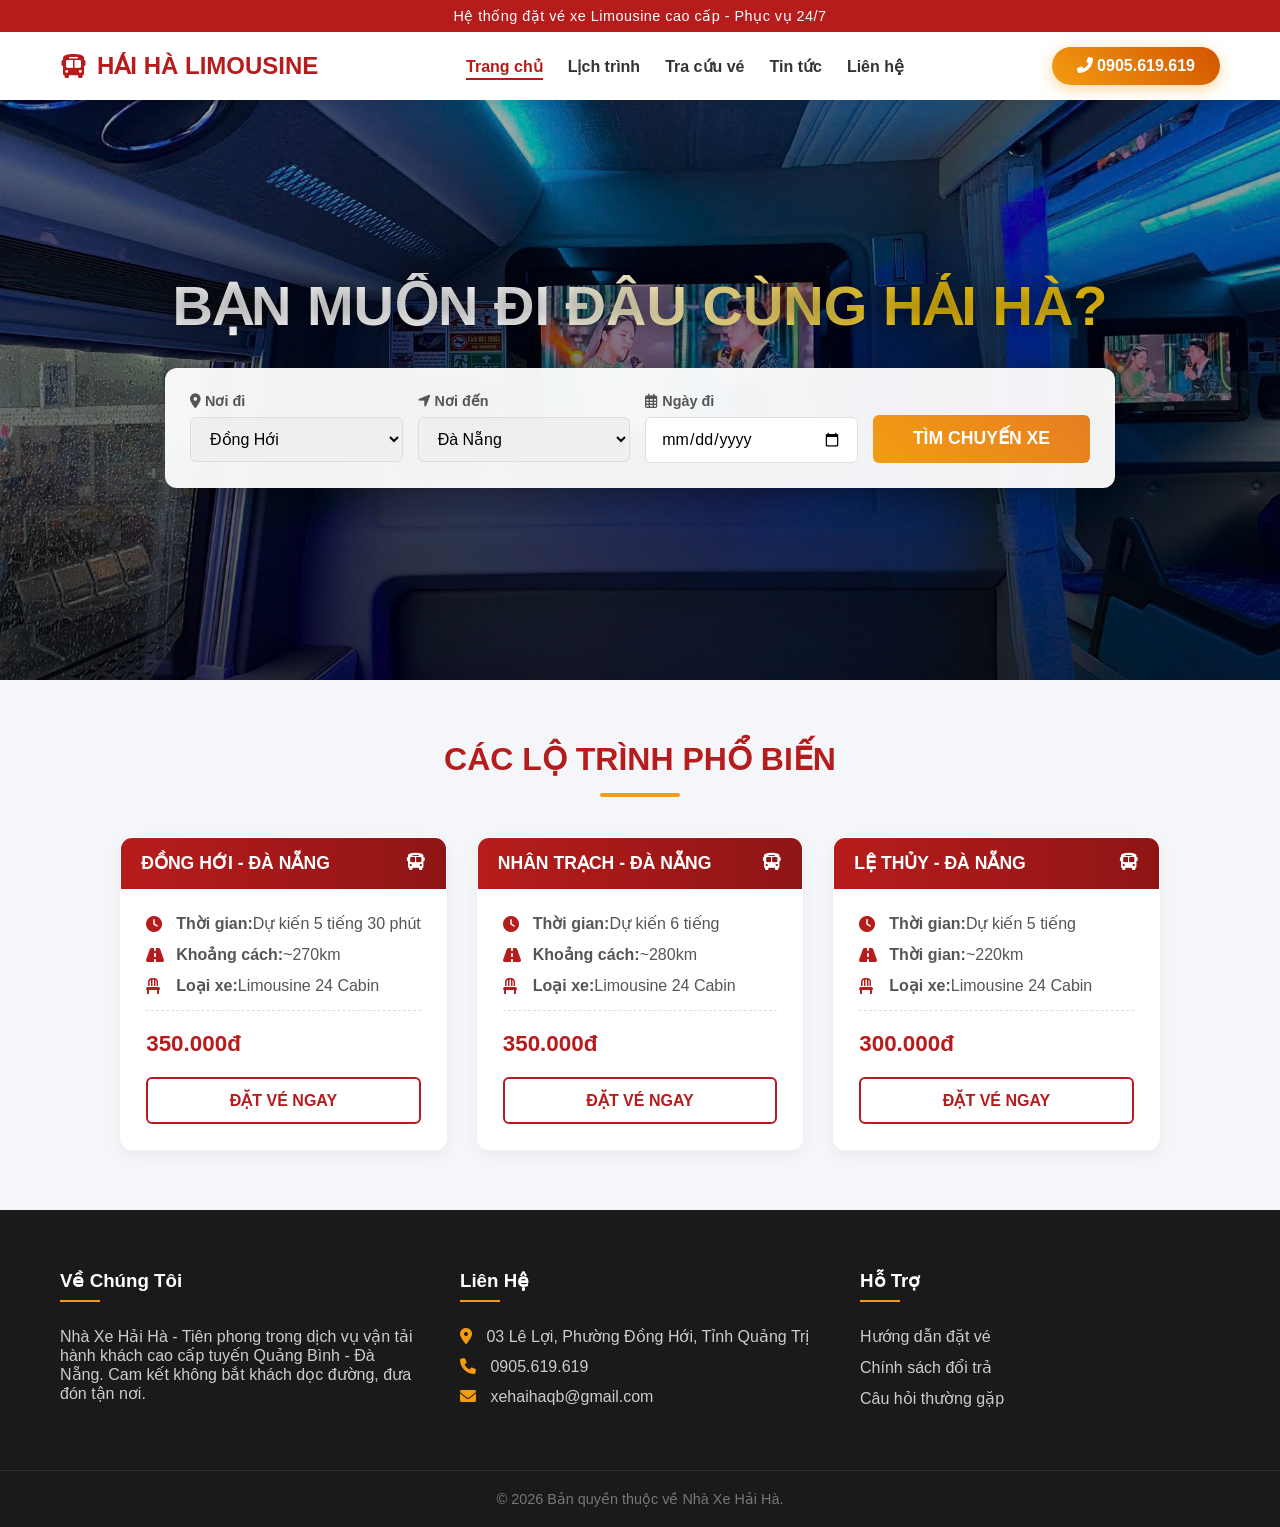
==== commit 0cccce61: "Chỉnh sửa lại nội dung trang chủ" ====
--- a/index.html
+++ b/index.html
@@ -175,10 +175,11 @@
                 </ul>
             </div>
             <div class="footer-col">
-                <h3>Kết Nối</h3>
+                <h3>Hỗ Trợ</h3>
                 <ul>
-                    <li><a href="#"><i class="fab fa-facebook"></i> Fanpage Hải Hà</a></li>
-                    <li><a href="#"><i class="fab fa-zalo"></i> Zalo Official</a></li>
+                    <li><a href="#">Hướng dẫn đặt vé</a></li>
+                    <li><a href="#">Chính sách đổi trả</a></li>
+                    <li><a href="#">Câu hỏi thường gặp</a></li>
                 </ul>
             </div>
         </div>
